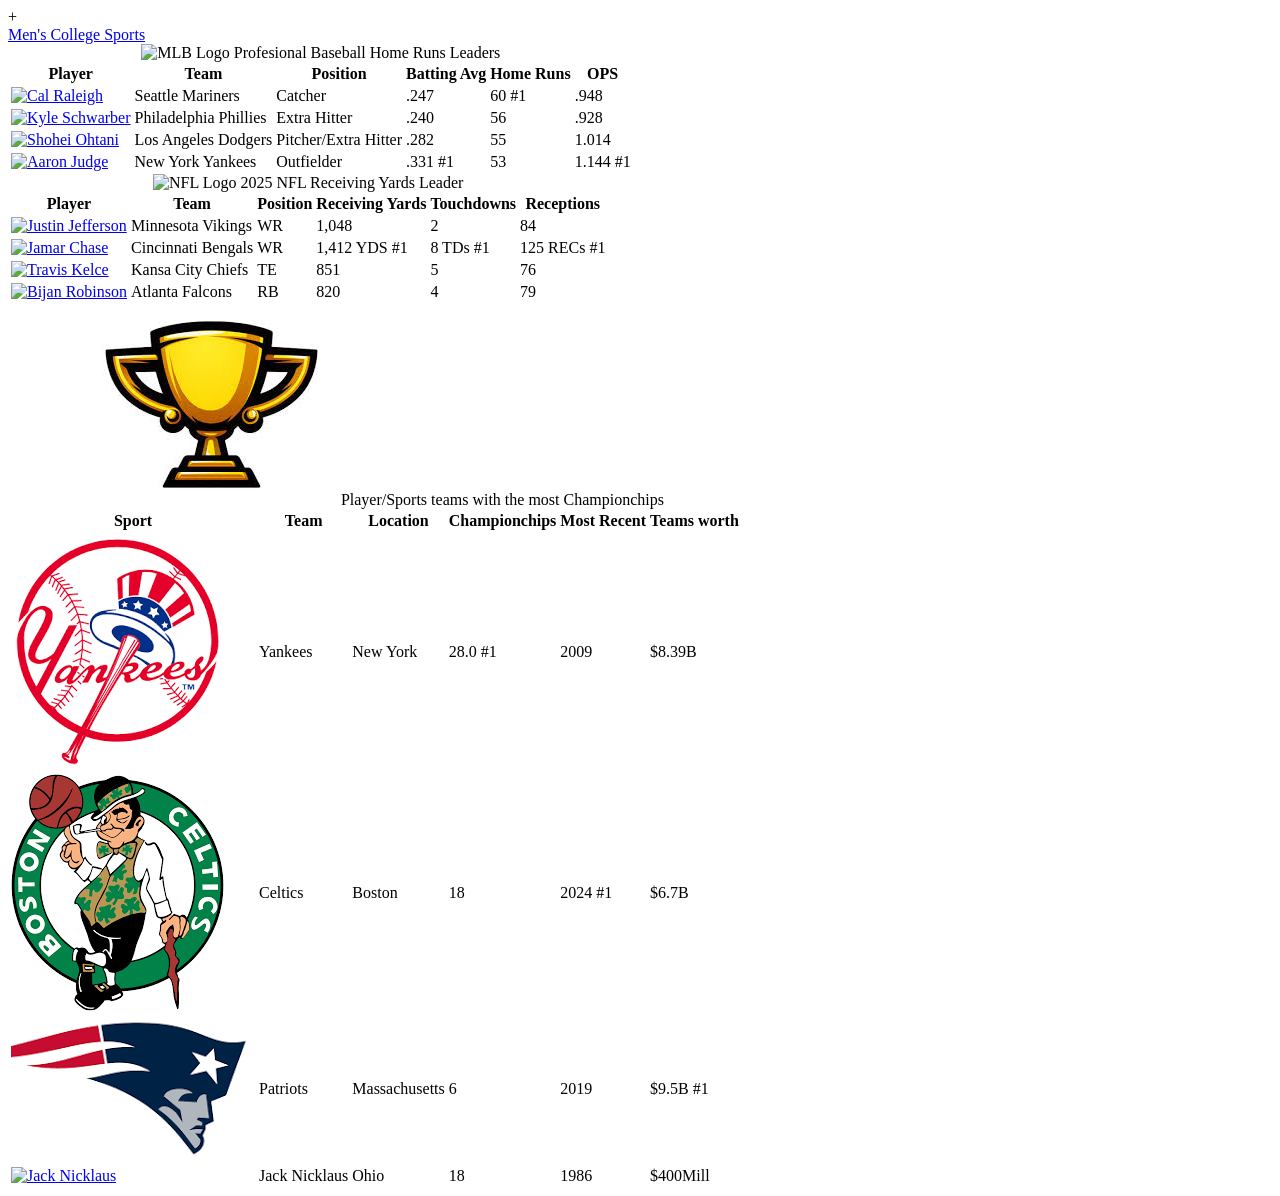
==== Mens.html @ 91e2c654 "Add files via upload" ====
+

<!DOCTYPE html>
<html lang="en">
<head>
    <meta charset="UTF-8">
    <meta name="viewport" content="width=device-width, initial-scale=1.0">
    <title>Html work for learning</title>
    <link rel="stylesheet" href="style.css">
    <meta name="description" content="My personal website where I share information about myself and my work.">
    <meta name="keywords" content="personal website, portfolio, student, projects">
    <meta name="author" content="Your Name">
</head>
<body>

<div class="nav-buttons">
    <a href="Menscollege.html" class="nav-btn">
        Men's College Sports
    </a>
</div>

<div class="table-wrapper">
    <table class="mlb">
        <caption>
            <img src="https://upload.wikimedia.org/wikipedia/commons/thumb/a/a6/Major_League_Baseball_logo.svg/1280px-Major_League_Baseball_logo.svg.png" alt="MLB Logo">
             Profesional Baseball Home Runs Leaders
            </caption>
        <tr>
            <th>Player</th>
            <th>Team</th>
            <th>Position</th>
            <th>Batting Avg</th>
            <th>Home Runs</th>
            <th>OPS</th>
        </tr>
        <tr>
            <td>
                <a href="https://www.espn.com/mlb/player/_/id/41292/cal-raleigh" 
                target="_blank"
                class="player-tooltip">
                <img src="https://a.espncdn.com/combiner/i?img=/i/headshots/mlb/players/full/41292.png&w=350&h=254"
                alt="Cal Raleigh">
                </a>    
            </td>
            <td>Seattle Mariners</td>
            <td>Catcher</td>
            <td>.247</td>
            <td>
                <span class="stat-badge hr-leader">60</span>
                <span class="stat-badge top-badge">#1</span>
            </td>
            <td>.948</td>
        </tr>
        <tr>
            <td>
                 <a href="https://www.espn.com/mlb/player/_/id/33712/kyle-schwarber"
                 target="_blank"
                 class="player-tooltip">
                 <img src="https://a.espncdn.com/combiner/i?img=/i/headshots/mlb/players/full/33712.png&w=350&h=254"
                 alt="Kyle Schwarber">
                </a>
            </td>
            <td>Philadelphia Phillies</td>
            <td>Extra Hitter</td>
            <td>.240</td>
            <td>56</td>
            <td>.928</td>
        </tr>
        <tr>
            <td>
                <a href="https://www.espn.com/mlb/player/_/id/39832/shohei-ohtani"
                target="_blank"
                class="player-tooltip">
                <img src="https://a.espncdn.com/combiner/i?img=/i/headshots/mlb/players/full/39832.png&w=350&h=254" 
                alt="Shohei Ohtani">
                </a>
            </td>
            <td>Los Angeles Dodgers</td>
            <td>Pitcher/Extra Hitter</td>
            <td>.282</td>
            <td>55</td>
            <td>1.014</td>
        </tr>
        <tr>
            <td>
                <a href="https://www.espn.com/mlb/player/_/id/33192/aaron-judge" 
                target="_blank"
                class="player-tooltip">
                <img src="https://a.espncdn.com/combiner/i?img=/i/headshots/mlb/players/full/33192.png&w=350&h=254" 
                alt="Aaron Judge">
                </a>
            </td>
            <td>New York Yankees</td>
            <td>Outfielder</td>
            <td>
                <span class="stat-badge avg-leader">.331</span>
                <span class="stat-badge top-badge">#1</span>
            </td>
            <td>53</td>
            <td>
                <span class="stat-badge ops-leader">1.144</span>
                <span class="stat-badge top-badge">#1</span>
            </td>
        </tr>
    </table>
</div>
<div class="table-wrapper">
    <table class="nfl">
        <caption>
            <img src="https://1000logos.net/wp-content/uploads/2017/05/NFL-logo.jpg" alt="NFL Logo">
            2025 NFL Receiving Yards Leader
        </caption>
        <tr>
            <th>Player</th>
            <th>Team</th>
            <th>Position</th>
            <th>Receiving Yards</th>
            <th>Touchdowns</th>
            <th>Receptions</th>
        </tr>
        <tr>
            <td>
                <a href="https://www.espn.com/nfl/player/_/id/4262921/justin-jefferson"
                target="_blank"
                class="player-tooltip">
                <img src="https://a.espncdn.com/combiner/i?img=/i/headshots/nfl/players/full/4262921.png&w=350&h=254" 
                alt="Justin Jefferson">
                </a>
            </td>
            <td>Minnesota Vikings</td>
            <td>WR</td>
            <td>1,048</td>
            <td>2</td>
            <td>84</td>
        </tr>
        <tr>
            <td>
                <a href="https://www.espn.com/nfl/player/_/id/4362628/jamarr-chase"
                target="_blank"
                class="player-tooltip">
                <img src="https://a.espncdn.com/combiner/i?img=/i/headshots/nfl/players/full/4362628.png&w=350&h=254" 
                alt="Jamar Chase">
                </a>
            </td>
            <td>Cincinnati Bengals</td>
            <td>WR</td>
            <td>
                <span class="stat-badge yard-leader">1,412 YDS</span>
                <span class="stat-badge top-badge">#1</span>
            </td>
            <td>
                <span class="stat-badge TDs-leader">8 TDs</span>
                <span class="stat-badge top-badge">#1</span>
            </td>
            <td>
                <span class="stat-badge RECs-leader">125 RECs</span>
                <span class="stat-badge top-badge">#1</span>
            </td>
        </tr>
        <tr>
            <td>
                <a href="https://www.espn.com/nfl/player/_/id/15847/travis-kelce"
                target="_blank"
                class="player-tooltip">
                <img src="https://a.espncdn.com/combiner/i?img=/i/headshots/nfl/players/full/15847.png&w=350&h=254" 
                alt="Travis Kelce">
                </a>
            </td>
            <td>Kansa City Chiefs</td>
            <td>TE</td>
            <td>851</td>
            <td>5</td>
            <td>76</td>
        </tr>
        <tr>
            <td>
                <a href="https://www.espn.com/nfl/player/_/id/4430807/bijan-robinson"
                target="_blank"
                class="player-tooltip">
                <img src="https://a.espncdn.com/combiner/i?img=/i/headshots/nfl/players/full/4430807.png&w=350&h=254" 
                alt="Bijan Robinson">
                </a>
            </td>
            <td>Atlanta Falcons</td>
            <td>RB</td>
            <td>820</td>
            <td>4</td>
            <td>79</td>
        </tr>
    </table>
</div>
    
<div class="table-wrapper">
    <table class="Championchips">
        <caption>
            <img src="[data-uri]" alt="Championchips">
            Player/Sports teams with the most Championchips
        </caption>
        <tr>
            <th>Sport</th>
            <th>Team</th>
            <th>Location</th>
            <th>Championchips</th>
            <th>Most Recent</th>
            <th>Teams worth</th>
        </tr>
        <tr>
            <td>
                <a href="https://www.mlb.com/yankees/tickets?mlbkw=ds-g-1495805670&gclsrc=aw.ds&gad_source=1&gad_campaignid=23279661297&gbraid=0AAAAADvw9bvNcPVnUxWPK6rKd31GY0Lzv&gclid=Cj0KCQiAqeDMBhDcARIsAJEbU9Q2gfp1JSKOL6v_EafN1oowtGzw8HzyO8qvlKDGY15MOQ8OJPBprK0aAo_zEALw_wcB"
                target="_blank"
                class="player-tooltip">
                <img src="[data-uri]" 
                alt="New York Yankees">
                </a>
            </td>
            <td>Yankees</td>
            <td>New York</td>
            <td>
                <span class="stat-badge Championchips-leader">28.0</span>
                <span class="stat-badge top-badge">#1</span>
            </td>
            <td>2009</td>
            <td>$8.39B</td>
        </tr>
        <tr>
            <td>
                <a href="https://www.celticsstore.com/boston-celtics/o-1303+t-70478386+z-90826-3670347957?_s=gppc&utm_campaign=NBA+-+Boston+Celtics+-+GKs+-+US+-+EN|14827748101&utm_medium=ppc&ks_id=6248_kw48835339&utm_term=celtics%20apparel&matchtype=b&utm_source=g&target=kwd-297495767962&pcrid=748055116444&adposition=&gad_source=1&gad_campaignid=14827748101&gbraid=0AAAAADwueHm62IwDDVFyJlVuLstYV_B9g&gclid=Cj0KCQiAqeDMBhDcARIsAJEbU9TzIpTFzz6HVHFvAW-aIrS2HZhzykEJiEDw72dfRCMsSYAAAZsWXQcaAnpNEALw_wcB"
                target="_blank"
                class="player-tooltip">
                <img src="[data-uri]" 
                alt="Boston Celtics">
                </a>
            </td>
            <td>Celtics</td>
            <td>Boston</td>
            <td>18</td>
            <td>
                <span class="stat-badge Mostrecent-leader">2024</span>
                <span class="stat-badge top-badge">#1</span>
            </td>
            <td>$6.7B</td>
        </tr>
        <tr>
            <td>
                <a href="https://www.patriots.com/"
                target="_blank"
                class="player-tooltip">
                <img src="[data-uri]" 
                alt="New England Patriots">
                </a>
            </td>
            <td>Patriots</td>
            <td>Massachusetts</td>
            <td>6</td>
            <td>2019</td>
            <td>
                <span class="stat-badge worth-leader">$9.5B</span>
                <span class="stat-badge top-badge">#1</span>
            </td>
        </tr>
        <tr>
            <td>
                <a href="https://bunkersparadise.com/59736/all-18-of-jack-nicklaus-major-championships/"
                target="_blank"
                class="player-tooltip">
                <img src="https://www.onedrop.org/image/1/966/0/uploads/rich-content/jacknicklausportrait_93_jm_14l-en-1551739904.png" 
                alt="Jack Nicklaus">
                </a>
            </td>
            <td> Jack Nicklaus</td>
            <td>Ohio</td>
            <td>18</td>
            <td>1986</td>
            <td>$400Mill</td>
        </tr>
    </table>
</div>




</body>
</html>
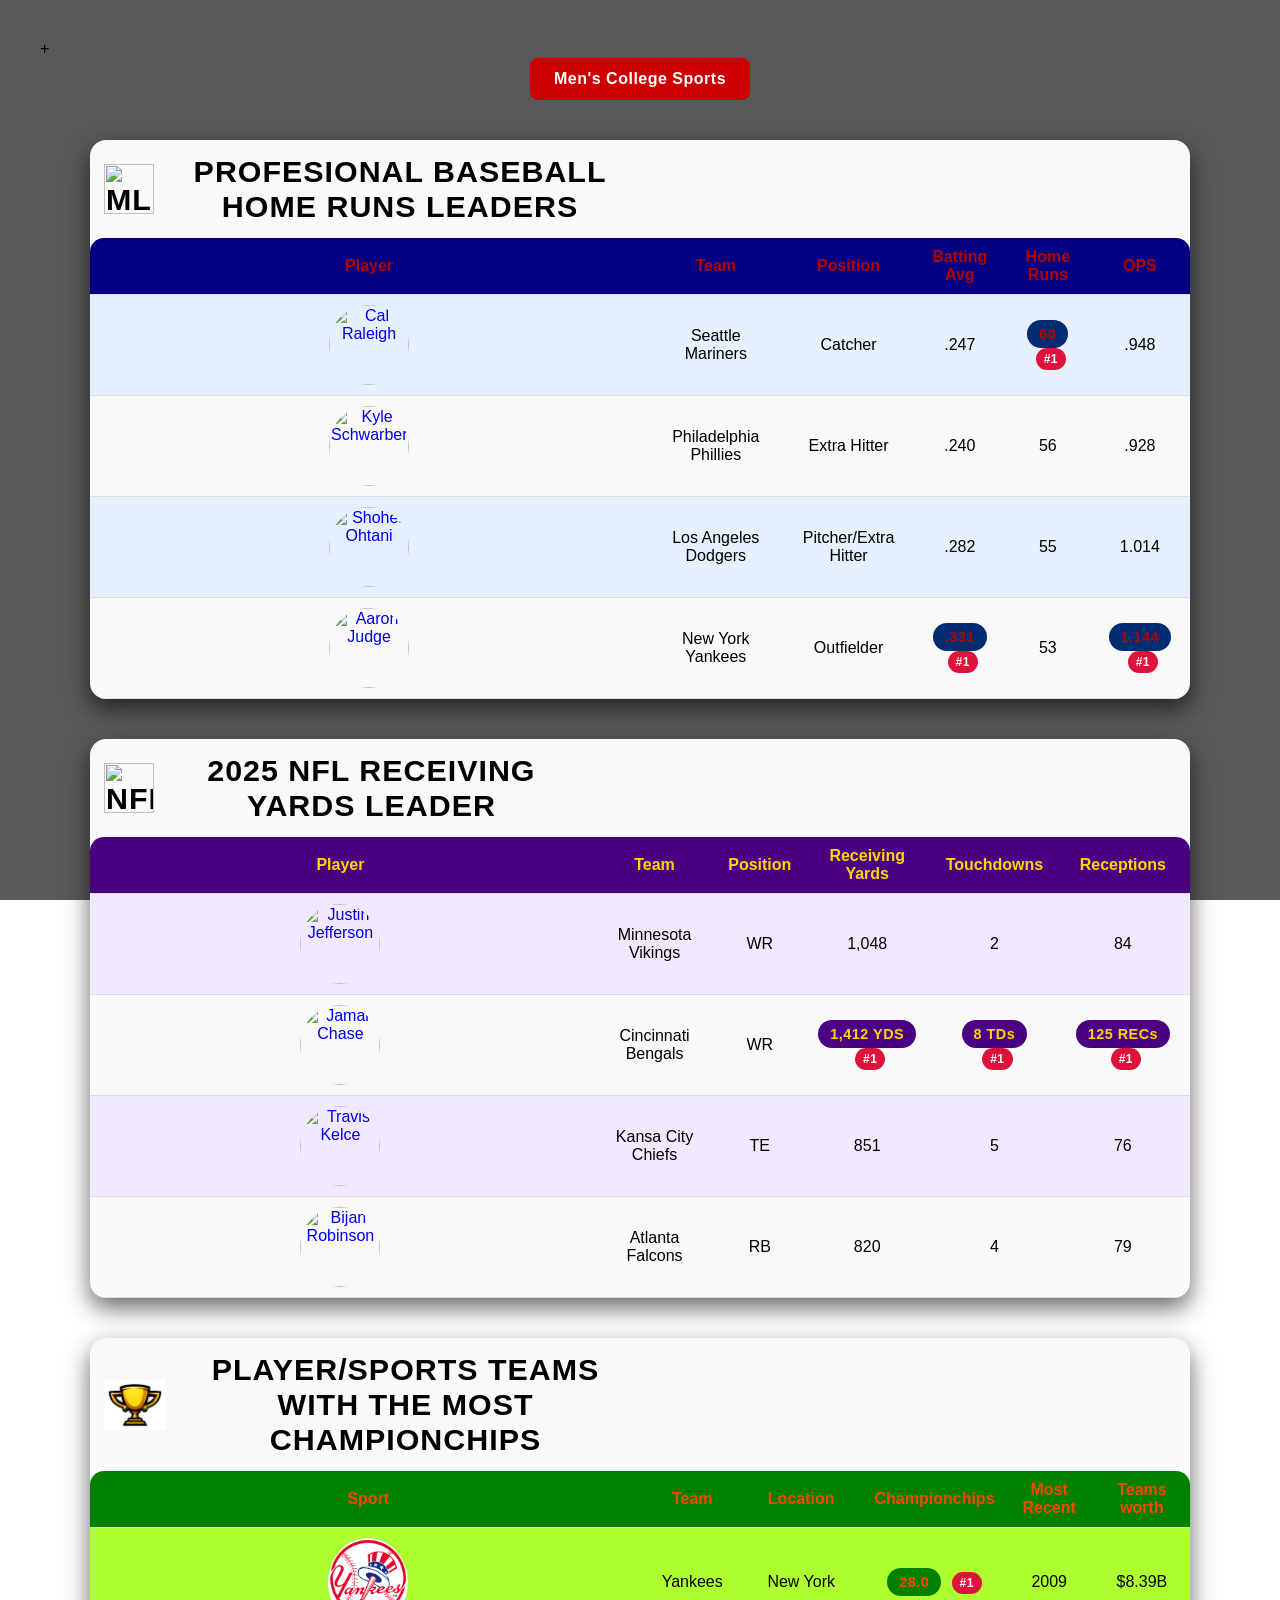
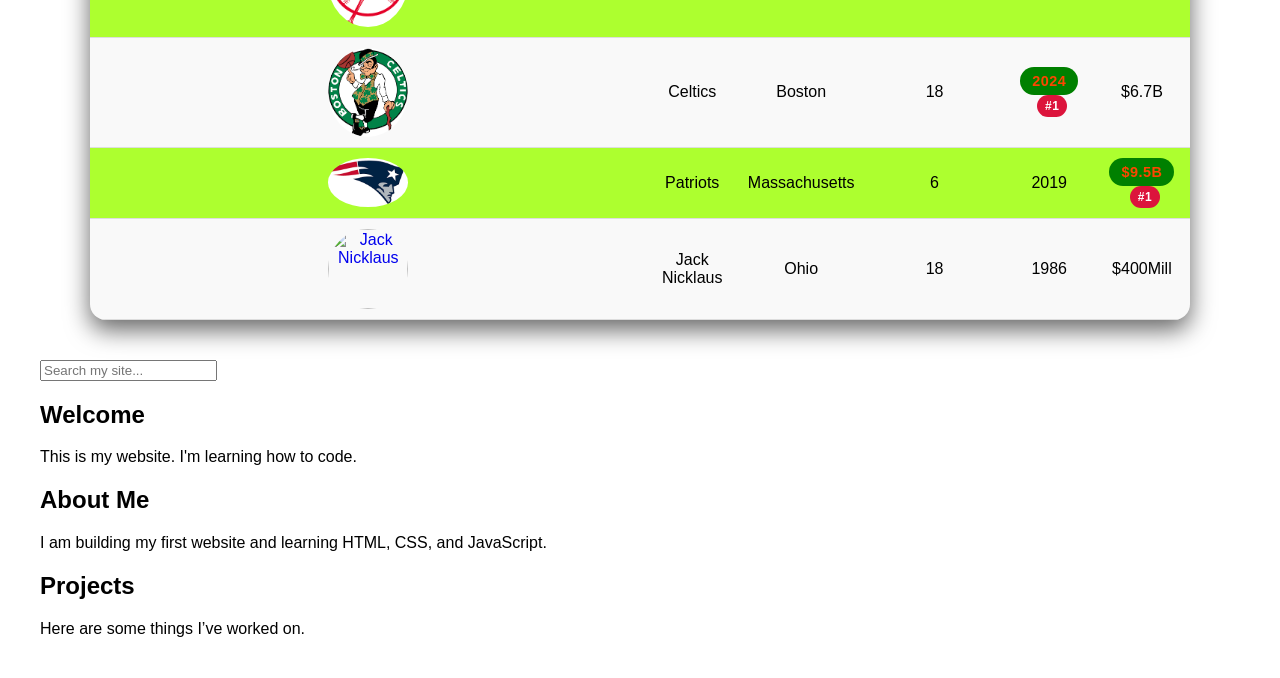
==== commit 10454a0a: "Add files via upload" ====
--- a/Mens.html
+++ b/Mens.html
@@ -276,6 +276,45 @@
     </table>
 </div>
 
+<div class="container">
+
+    
+    <input type="text" id="searchBox" placeholder="Search my site..." onkeyup="searchContent()">
+
+    <div class="card">
+        <h2>Welcome</h2>
+        <p>This is my website. I'm learning how to code.</p>
+    </div>
+
+    <div class="card">
+        <h2>About Me</h2>
+        <p>I am building my first website and learning HTML, CSS, and JavaScript.</p>
+    </div>
+
+    <div class="card">
+        <h2>Projects</h2>
+        <p>Here are some things I’ve worked on.</p>
+    </div>
+
+</div>
+
+<script>
+function searchContent() {
+    let input = document.getElementById("searchBox").value.toLowerCase();
+    let cards = document.getElementsByClassName("card");
+
+    for (let i = 0; i < cards.length; i++) {
+        let text = cards[i].innerText.toLowerCase();
+
+        if (text.includes(input)) {
+            cards[i].style.display = "block";
+        } else {
+            cards[i].style.display = "none";
+        }
+    }
+}
+</script>
+
 
 
 
--- a/style.css
+++ b/style.css
@@ -0,0 +1,213 @@
+body {
+
+    font-family: Arial, sans-serif;
+    margin: 40px;
+
+    background-image: url("https://encrypted-tbn0.gstatic.com/images?q=tbn:ANd9GcQBOlAdBEkXZlInO62lMLqqQKnfEcFcnMW-4w&s");
+    background-size: cover;
+    background-position: center;
+    background-repeat: no-repeat;
+    background-attachment: fixed;
+}
+
+.nav-buttons {
+    text-align: center;
+    margin-bottom: 30px;
+}
+
+.nav-btn {
+    display: inline-block;
+    padding: 12px 24px;
+    background-color: #cc0000;
+    color: white;
+    font-weight: bold;
+    text-decoration: none;
+    border-radius: 8px;
+    letter-spacing: 0.5px;
+    transition: background-color 0.2s ease, transform 0.2s ease;
+}
+
+.nav-btn:hover {
+    background-color: #a30000;
+    transform: translateY(-2px);
+}
+body::before {
+
+    content: "";
+    position: fixed;
+    inset: 0;
+    background: linear-gradient(
+        rgba(0,0,0,0.65),
+        rgba(0,0,0,0.65)
+    );
+    z-index: -1;
+}
+
+table {
+    width: 100%;
+    max-width: 1100px;
+    margin: 40px auto;
+    border-collapse: collapse;
+
+    background-color: #f9f9f9;
+    border-radius: 16px;
+    overflow: hidden;
+
+    box-shadow: 0 10px 25px rgba(0,0,0,0.6);
+}
+
+th, td {
+    border-bottom: 1px solid #ddd;
+    padding: 10px;
+    text-align: center;
+}
+
+th:first-child {
+    border-top-left-radius: 14px;
+ }
+
+ th:last-child {
+    border-top-right-radius: 14px;
+}
+
+caption {
+    display: flex;
+    align-items: center;
+    justify-content: center;
+    gap: 12px;
+
+    font-size: 1.9em;
+    font-weight: bold;
+    text-transform: uppercase;
+    letter-spacing: 1px;
+
+    padding: 14px;
+    color: black;
+}
+
+caption img {
+    height: 50px;
+    width: auto;
+}
+
+.player-tooltip img {
+    width: 80px;
+    border-radius: 50%;
+}
+ 
+
+.mlb th {
+    background-color: navy;
+    color: rgb(179, 2, 2);
+}
+
+.mlb tr:nth-child(even) {
+    background-color: #e6f0ff;
+}
+
+.mlb tr:hover {
+    background-color: #b3d1ff;
+}
+
+
+.nfl th {
+    background-color: #4b0082;
+    color: gold;
+}
+
+.nfl tr:nth-child(even) {
+    background-color: #f3e9ff;
+}
+
+.nfl tr:hover {
+    background-color: gold;
+    color: black;
+}
+
+
+.championchips th {
+    background-color: green;
+    color: orangered;
+}
+
+.championchips tr:nth-child(even) {
+    background-color: greenyellow;
+}
+
+.championchips tr:hover {
+    background-color: cyan;
+    color: black;
+}
+
+
+.stat-badge {
+    display: inline-block;
+    padding: 6px 12px;
+    font-size: 0.9em;
+    font-weight: bold;
+    border-radius: 999px;
+    letter-spacing: 0.5px;
+}
+.stat-badge {
+    transition: transform 0.2s ease, box-shadow 0.2s ease;
+}
+.stat-badge:hover {
+    transform: scale(1.1);
+    box-shadow: 0 4px 10px rgba(0,0,0,0.4);
+}
+.top-badge {
+    background-color: crimson;
+    color: white;
+    font-size: 0.75em;
+    padding: 4px 8px;
+    margin-left: 6px;
+}
+
+
+
+.hr-leader {
+    background-color: #002d72;
+    color: rgb(179, 2, 2);;
+}
+
+.avg-leader {
+    background-color: #002d72;
+    color: rgb(179, 2, 2);;
+}
+
+.ops-leader {
+    background-color: #002d72;
+    color: rgb(179, 2, 2);;
+}
+
+
+.yard-leader {
+    background-color: #4b0082;
+    color: gold;
+}
+
+.tds-leader {
+    background-color: #4b0082;
+    color: gold;
+}
+
+.recs-leader {
+    background-color: #4b0082;
+    color: gold;
+}
+
+
+.championchips-leader {
+    background-color: green;
+    color: orangered;
+}
+
+.mostrecent-leader {
+    background-color: green;
+    color: orangered;
+}
+
+.worth-leader {
+    background-color: green;
+    color: orangered;
+}
